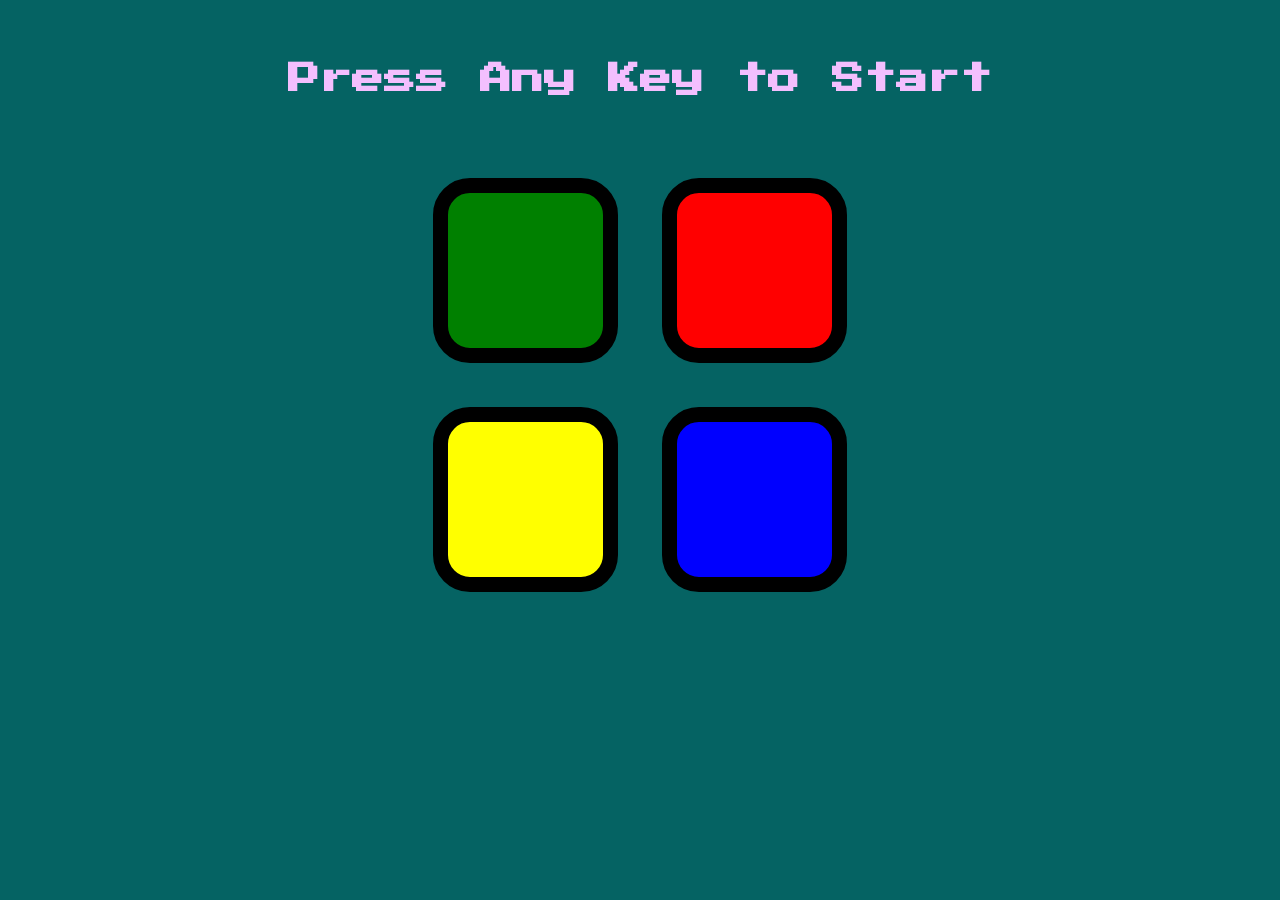
==== index.html @ 7b0b9fd9 "Rename code1.html to index.html" ====
<!DOCTYPE html>
<html lang="en" dir="ltr">

<head>
  <meta charset="utf-8">
  <title>CAN HUE REMEMBER ME</title>
  <link rel="stylesheet" href="code3.css">
  <link href="https://fonts.googleapis.com/css?family=Press+Start+2P" rel="stylesheet">
</head>

<body>
  <h1 id="level-title">Press Any Key to Start</h1>
  <div class="container">
    <div lass="row">

      <div type="button" id="green" class="btn green">

      </div>

      <div type="button" id="red" class="btn red">

      </div>
      
    </div>

    <div class="row">

      <div type="button" id="yellow" class="btn yellow">

      </div>
      
      <div type="button" id="blue" class="btn blue">

      </div>

    </div>

  </div>
<script src="https://code.jquery.com/jquery-3.5.1.min.js" integrity="sha256-9/aliU8dGd2tb6OSsuzixeV4y/faTqgFtohetphbbj0=" crossorigin="anonymous"></script>
<script src="code2.js" charset="utf-8"></script>
</body>

</html>
---- code3.css ----
body {
  text-align: center;
  background-color: #056363;
}

#level-title {
  font-family: 'Press Start 2P', cursive;
  font-size: 2rem;
  margin:  5%;
  color: #f3bffe;
}

.container {
  display: block;
  width: 50%;
  margin: auto;

}

.btn {
  margin: 20px;
  display: inline-block;
  height: 155px;
  width: 155px;
  border: 15px solid black;
  border-radius: 20%;
}

.game-over {
  background-color: red;
  opacity: 0.8;
}

.red {
  background-color: red;
}

.green {
  background-color: green;
}


.blue {
  background-color: blue;
}

.yellow {
  background-color: yellow;
}

.pressed {
  box-shadow: 0 0 20px white;
  background-color: grey;
}
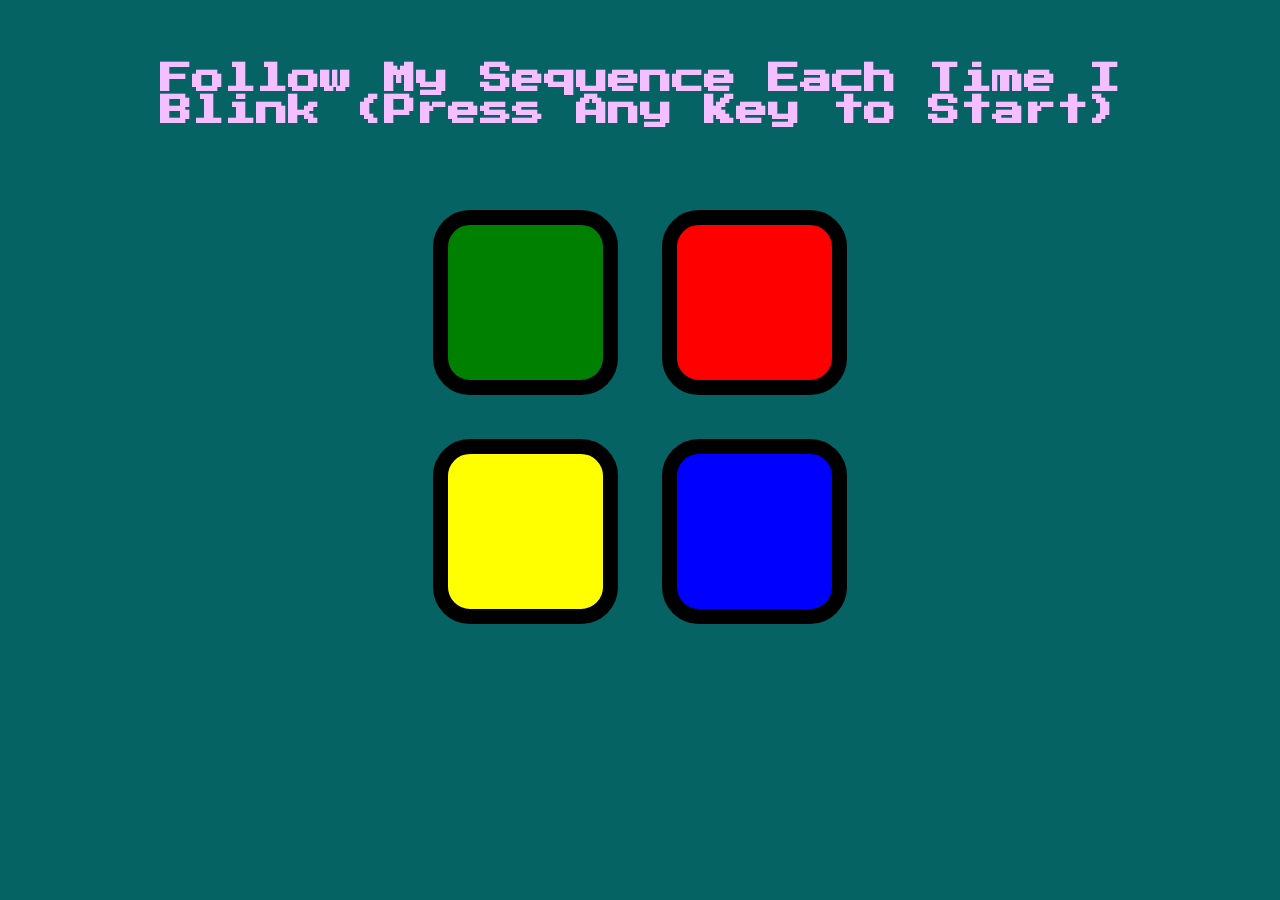
==== commit a5e25ca6: "index.html" ====
--- a/index.html
+++ b/index.html
@@ -9,7 +9,9 @@
 </head>
 
 <body>
-  <h1 id="level-title">Press Any Key to Start</h1>
+  <h1 id="level-title">
+    Follow My Sequence Each Time I Blink
+    (Press Any Key to Start)</h1>
   <div class="container">
     <div lass="row">
 
